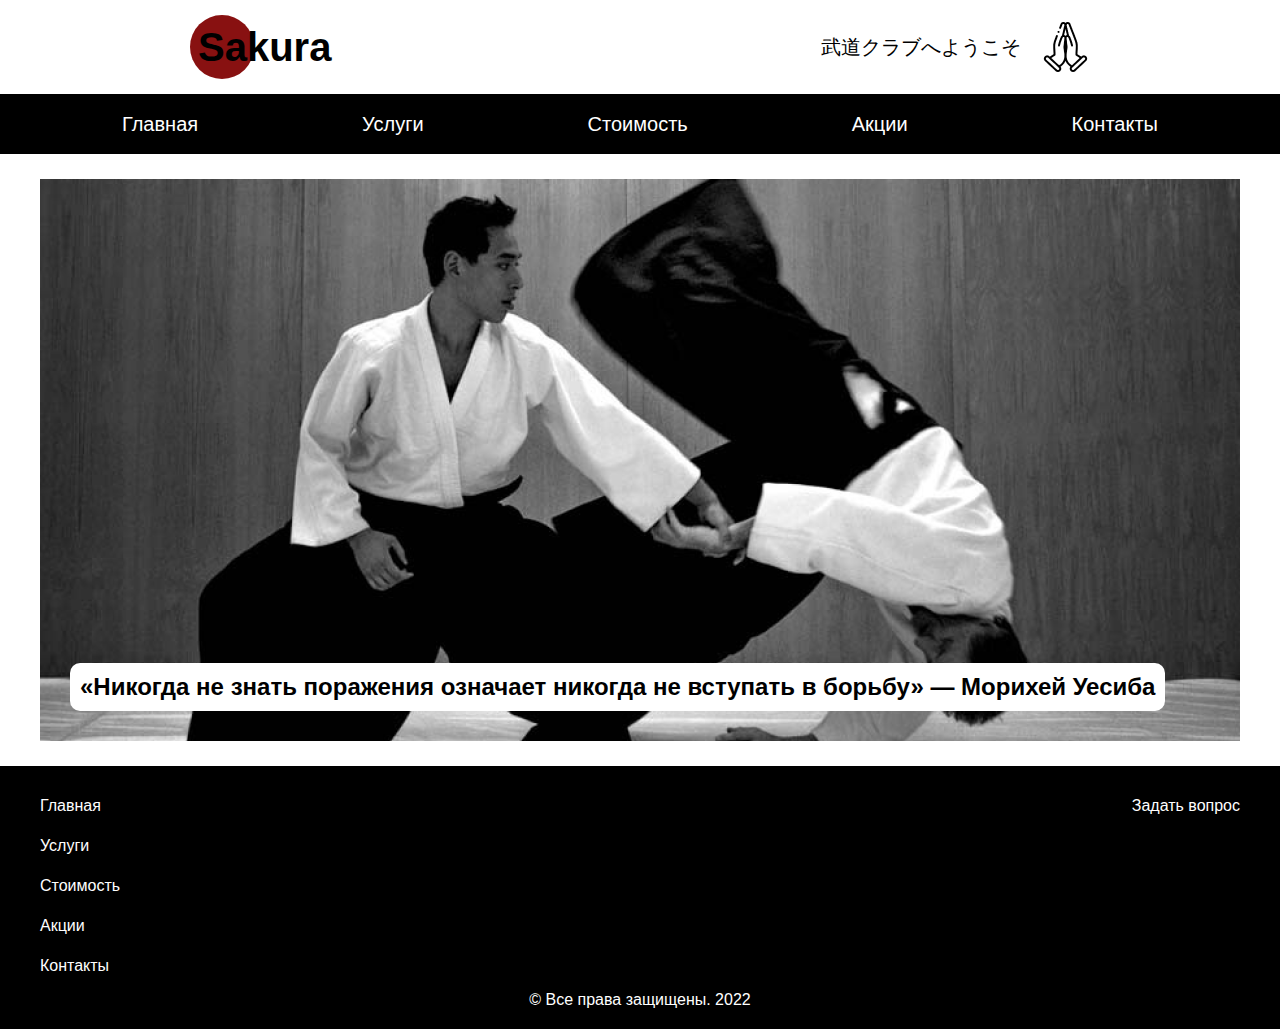
==== index.html @ e5c6730b "Add files via upload" ====
<!DOCTYPE html>
<html lang="ru">
    <head>
        <meta charset="UTF-8">
        <title>Главная страница</title>
        <link rel="stylesheet" href="main.css">
    </head>
    <body>
        <div id="modal" class="modal">
            <div class="form-wrapper">
                <form>
                    <span class="close-form" onclick="document.getElementById('modal').style.display = 'none';">✕</span>
                    <input class="input" placeholder="Имя">
                    <input class="input" placeholder="Номер телефона">
                    <button id="send-button" class="button">Отправить</button>
                </form>
            </div>
        </div>
        <div id="ask-modal" class="modal">
            <div class="form-wrapper">
                <form>
                    <span class="close-form" onclick="document.getElementById('ask-modal').style.display = 'none';">✕</span>
                    <input class="input" placeholder="Имя">
                    <input class="input" placeholder="Номер телефона">
                    <input class="input" placeholder="Вопрос">
                    <button id="ask-button" class="button">Отправить</button>
                </form>
            </div>
        </div>
        <header>
            <div id="logo" onclick="document.location.href = 'index.html';">
                <svg width="64" height="64">
                    <ellipse cx="32" cy="32" rx="32" ry="32" fill="#811"/>
                </svg>
                <span id="logo__name">Sakura</span>
            </div>
            <div id="greeting">
                <span id="greeting__text">武道クラブへようこそ</span>
                <img id="greeting__pray" src="images/pray.png"
                     onclick="document.getElementById('modal').style.display = 'block';">
            </div>
        </header>
        <nav id="nav">
            <ul>
                <li>
                    <a href="">Главная</a>
                </li>
                <li>
                    <a href="services.html">Услуги</a>
                </li>
                <li>
                    <a href="price.html">Стоимость</a>
                </li>
                <li>
                    <a href="promotions.html">Акции</a>
                </li>
                <li>
                    <a href="contacts.html">Контакты</a>
                </li>
            </ul>
        </nav>
        <main>
            <div id="frame">
                <img src="images/main.png">
                <span>«Никогда не знать поражения означает никогда не вступать в борьбу» — Морихей Уесиба</span>
            </div>
        </main>
        <footer>
            <div id="footer">
                <div id="footer__row">
                    <nav id="footer__nav">
                        <ul>
                            <li>
                                <a href="">Главная</a>
                            </li>
                            <li>
                                <a href="services.html">Услуги</a>
                            </li>
                            <li>
                                <a href="price.html">Стоимость</a>
                            </li>
                            <li>
                                <a href="promotions.html">Акции</a>
                            </li>
                            <li>
                                <a href="contacts.html">Контакты</a>
                            </li>
                        </ul>
                    </nav>
                    <div id="ask-question" onclick="document.getElementById('ask-modal').style.display = 'block';">
                        <span>Задать вопрос</span>
                    </div>
                </div>
                <div id="rights">
                    <span>&copy; Все права защищены. 2022</span>
                </div>
            </div>
        </footer>
    </body>
</html>
---- main.css ----
:root {
    --width: 1200px;
}

* {
    margin: 0;
    font-family: sans-serif;
}

nav {
    background-color: black;
}

nav > ul {
    padding: 0;
    display: flex;
    list-style-type: none;
}

nav li {
    flex-grow: 1;
}

nav li > a {
    min-height: inherit;
    display: flex;
    align-items: center;
    text-decoration: none;
    color: white;
    transition-duration: 0.2s;
}

nav li:hover > a {
    color: #EA9240;
}

header {
    width: var(--width);
    padding: 15px 150px;
    margin: 0 auto;
    display: flex;
    justify-content: space-between;
    box-sizing: border-box;
}

#logo,
#greeting {
    display: flex;
    align-items: center;
}

#logo {
    width: fit-content;
    position: relative;
    cursor: pointer;
}

#logo__name {
    position: absolute;
    left: 8px;
    font-size: 40px;
    font-weight: bold;
}

#greeting__text {
    margin-right: 20px;
    font-size: 20px;
}

#greeting__pray {
    cursor: pointer;
}

#nav > ul {
    width: var(--width);
    margin: 0 auto;
    justify-content: center;
}

#nav li {
    min-height: 60px;
}

#nav li > a {
    justify-content: center;
    font-size: 20px;
}

main {
    width: var(--width);
    margin: 25px auto;
}

footer {
    padding: 20px 0;
    font-size: 16px;
    color: white;
    background-color: black;
}

#footer {
    width: var(--width);
    margin: 0 auto;
}

#footer__row {
    margin-bottom: 5px;
    display: flex;
    justify-content: space-between;
}

#footer__nav > ul {
    flex-direction: column;
}

#footer__nav li {
    min-height: 40px;
    width: min-content;
}

#ask-question {
    height: 40px;
    display: flex;
    align-items: center;
    cursor: pointer;
    transition-duration: 0.2s;
}

#ask-question:hover {
    color: #EA9240;
}

#rights {
    width: fit-content;
    margin: 0 auto;
}

.modal {
    width: 100vw;
    height: 100vh;
    position: fixed;
    display: none;
    z-index: 10;
    background-color: rgba(0 0 0 / 25%);
}

.form-wrapper {
    height: inherit;
    display: flex;
}

.close-form {
    position: absolute;
    top: 5px;
    right: 10px;
    cursor: pointer;
}

.form-wrapper > form {
    width: 340px;
    padding: 50px 20px 20px;
    margin: auto;
    border-radius: 10px;
    position: relative;
    box-sizing: border-box;
    background-color: white;
}

.input {
    width: 100%;
    padding: 8px 6px;
    margin-bottom: 10px;
    border: 1px solid black;
    border-radius: 5px;
    box-sizing: border-box;
    font-size: 16px;
    outline-style: none;
}

.button {
    width: 100%;
    padding: 10px 20px;
    margin-top: 5px;
    border: none;
    border-radius: 20px;
    font-size: 16px;
    font-weight: bold;
    color: black;
    background-color: #EA9240;
    cursor: pointer;
    transition-duration: 0.2s;
}

.button:hover {
    background-color: #EB872A;
}

#send-button {
    margin-top: 5px;
    font-size: 16px;
    transition-duration: 0.2s;
}

#send-button:hover {
    background-color: #EB872A;
}

#frame {
    position: relative;
    display: flex;
}

#frame > img {
    width: 100%;
}

#frame > span {
    padding: 10px;
    position: absolute;
    left: 30px;
    bottom: 30px;
    border-radius: 10px;
    font-size: 24px;
    font-weight: bold;
    background-color: white;
}

#grid {
    display: flex;
    flex-direction: column;
}

#grid .service {
    position: absolute;
    top: 20px;
    left: 20px;
    font-size: 28px;
    color: white;
}

#grid__first-row {
    display: flex;
    margin-bottom: 15px;
}

.grid__column {
    position: relative;
    flex-basis: 50%;
    background-color: black;
}

.grid__column:first-child {
    margin-right: 15px;
}

#grid__first-row img {
    width: 100%;
    display: flex;
}

.more-link {
    padding: 10px 20px;
    position: absolute;
    bottom: 30px;
    right: 30px;
    border: 2px solid white;
    border-radius: 15px;
    font-size: 16px;
    font-weight: bold;
    text-decoration: none;
    color: black;
    background-color: white;
    transition-duration: 0.2s;
}

.more-link:hover {
    color: white;
    background-color: black;
}

#grid__last-row {
    position: relative;
    display: flex;
    justify-content: center;
    background-color: black;
}

#grid__last-row > img {
    z-index: 1;
}

#grid__last-row > #text {
    position: absolute;
    top: 100px;
    z-index: 0;
    font-size: 60px;
    color: white;
}

#left-column {
    width: 50%;
    padding-right: 100px;
    box-sizing: border-box;
}

.table {
    margin-bottom: 20px;
}

/*.table:last-child {
    margin-bottom: 0;
}*/

.table__service {
    margin-bottom: 15px;
    display: inline-block;
    font-size: 20px;
    font-weight: bold;
}

.table__row {
    padding: 10px 0;
    border-top: 2px solid black;
}

.table__row:last-child {
    border-bottom: 2px solid black;
}

.table__subscription {
    width: 75%;
    display: inline-block;
}

#join {
    display: flex;
    justify-content: flex-end;
}

#join-button {
    padding: 10px 20px;
    margin-top: 5px;
    border: none;
    border-radius: 20px;
    font-size: 16px;
    font-weight: bold;
    color: black;
    background-color: #EA9240;
    cursor: pointer;
    transition-duration: 0.2s;
}

#join-button:hover {
    background-color: #EB872A;
}

#right-column {
    flex: 50%;
    display: flex;
    justify-content: center;
    align-items: center;
}

#right-column > #text {
    font-size: 120px;
    writing-mode: vertical-lr;
}

#promotion {
    height: 360px;
    display: flex;
    flex-direction: column;
    justify-content: center;
    align-items: center;
    background-color: black;
}

#promotion__description {
    margin-bottom: 30px;
    font-size: 20px;
    color: white;
}

#promotion__content {
    display: flex;
    align-items: center;
}

#plus,
#equal,
#discount {
    color: white;
}

#discount {
    display: flex;
    flex-direction: column;
    align-items: center;
}

#plus,
#equal,
#discount__count {
    font-size: 120px;
    font-weight: bold;
}

#plus,
#equal {
    margin: 0 30px;
}

#discount__count {
    margin-bottom: 15px;
}

#contacts {
    font-size: 20px;
}

#address {
    margin-bottom: 20px;
}

#address > span:first-child,
#phone-number > span:first-child {
    font-weight: bold;
}
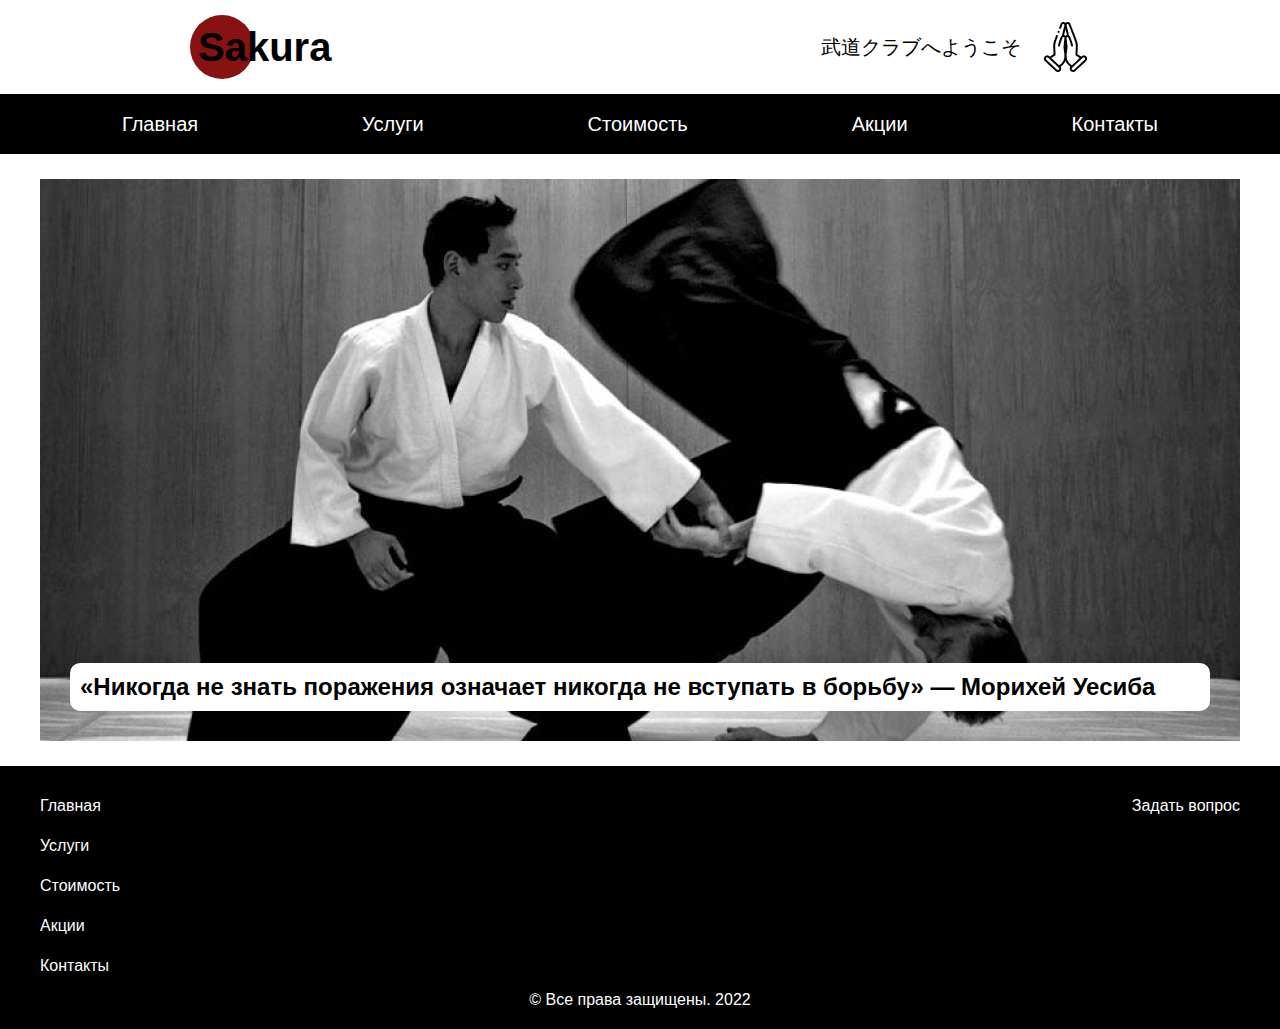
==== commit 131540de: "Add files via upload" ====
--- a/index.html
+++ b/index.html
@@ -19,7 +19,8 @@
         <div id="ask-modal" class="modal">
             <div class="form-wrapper">
                 <form>
-                    <span class="close-form" onclick="document.getElementById('ask-modal').style.display = 'none';">✕</span>
+                    <span class="close-form"
+                          onclick="document.getElementById('ask-modal').style.display = 'none';">✕</span>
                     <input class="input" placeholder="Имя">
                     <input class="input" placeholder="Номер телефона">
                     <input class="input" placeholder="Вопрос">
--- a/main.css
+++ b/main.css
@@ -1,5 +1,6 @@
 :root {
-    --width: 1200px;
+    --min-width: 750px;
+    --max-width: 1200px;
 }
 
 * {
@@ -35,7 +36,8 @@
 }
 
 header {
-    width: var(--width);
+    min-width: var(--min-width);
+    max-width: var(--max-width);
     padding: 15px 150px;
     margin: 0 auto;
     display: flex;
@@ -72,7 +74,8 @@
 }
 
 #nav > ul {
-    width: var(--width);
+    min-width: var(--min-width);
+    max-width: var(--max-width);
     margin: 0 auto;
     justify-content: center;
 }
@@ -87,7 +90,8 @@
 }
 
 main {
-    width: var(--width);
+    min-width: var(--min-width);
+    max-width: var(--max-width);
     margin: 25px auto;
 }
 
@@ -99,7 +103,8 @@
 }
 
 #footer {
-    width: var(--width);
+    min-width: var(--min-width);
+    max-width: var(--max-width);
     margin: 0 auto;
 }
 
@@ -218,6 +223,7 @@
     padding: 10px;
     position: absolute;
     left: 30px;
+    right: 30px;
     bottom: 30px;
     border-radius: 10px;
     font-size: 24px;
